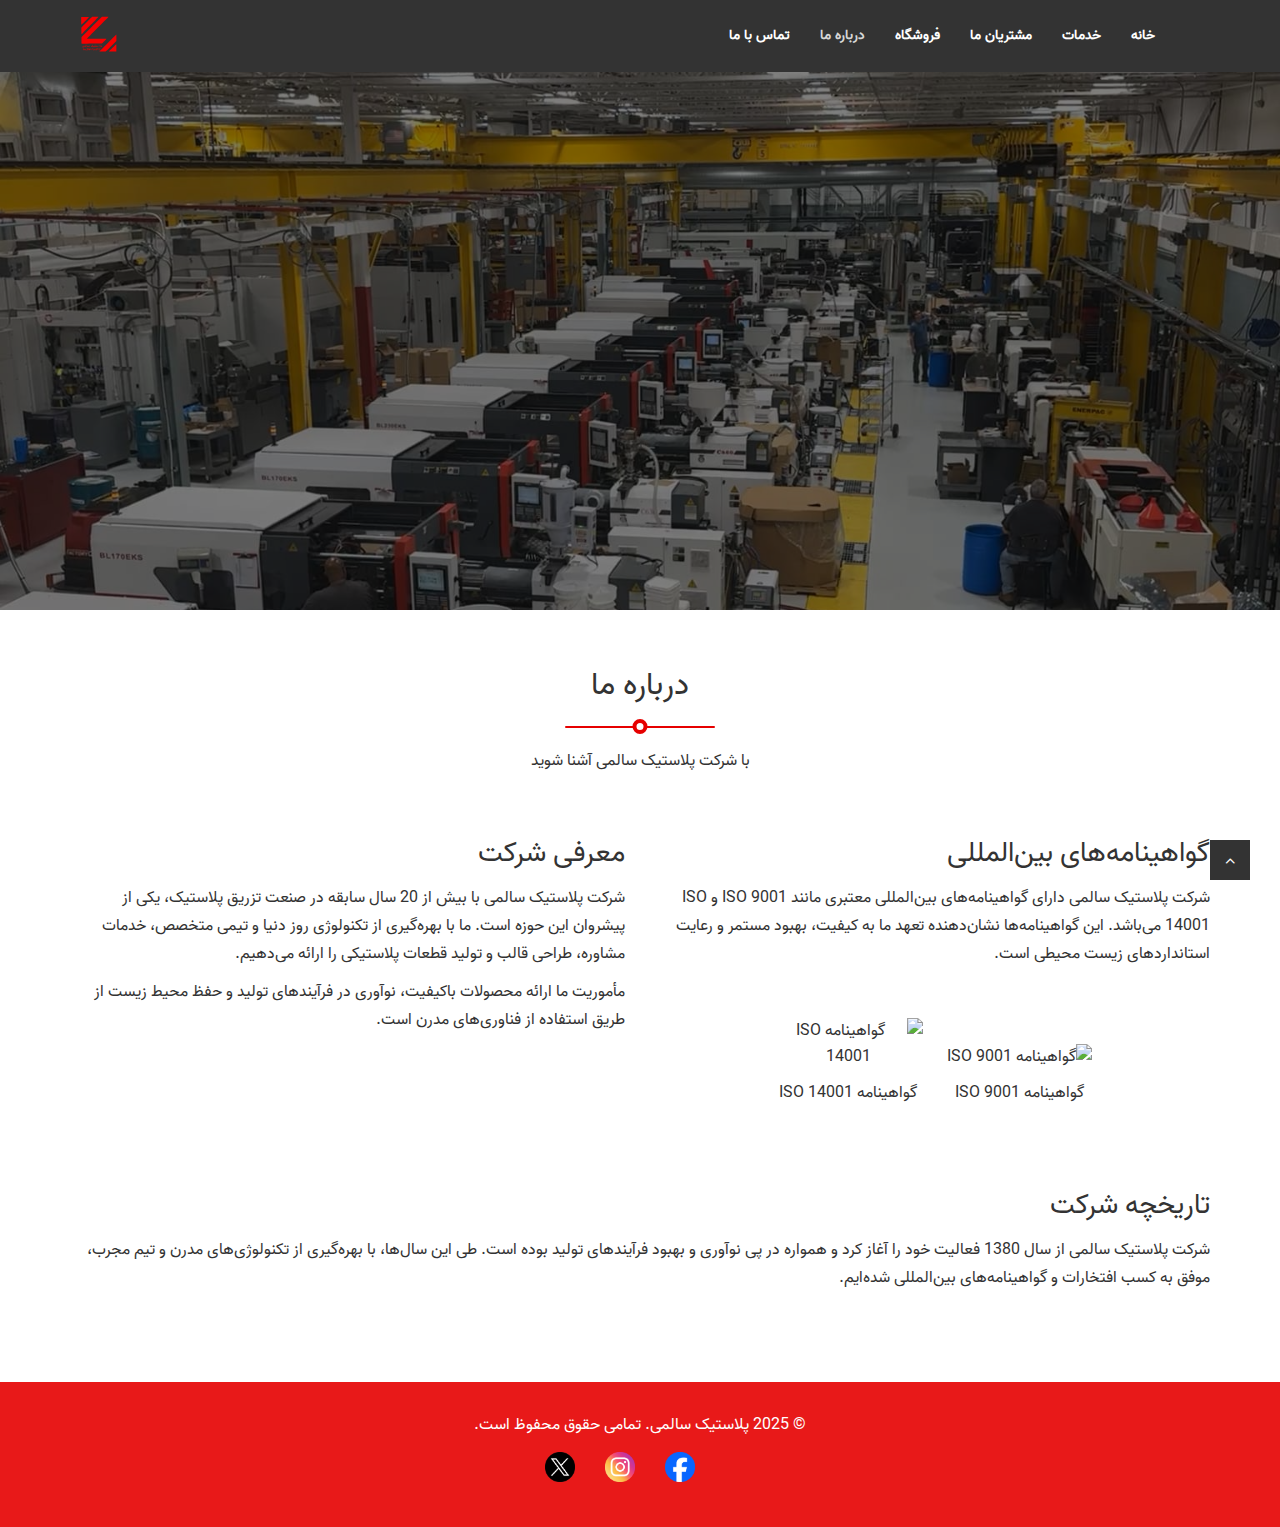
==== about_us.html @ 30112078 "Initial commit" ====
<!DOCTYPE html>
<html dir="rtl" lang="fa">
<head>
  <meta charset="UTF-8">
  <title>درباره ما | پلاستیک سالمی</title>
  <link rel="shortcut icon" href="images/favicon.ico" type="image/x-icon">
  <meta name="viewport" content="width=device-width, initial-scale=1.0">
  
  <!-- توضیحات متا -->
  <meta name="description" content="درباره ما - پلاستیک سالمی">
  <meta name="author" content="پلاستیک سالمی">
  
  <!-- فایل‌های CSS -->
  <link rel="stylesheet" href="css/bootstrap.min.css">
  <link rel="stylesheet" href="css/font-awesome.min.css">
  <link rel="stylesheet" href="css/style.css">
  
  <style>
    /* فاصله از بالا برای جلوگیری از پوشش ناوبار ثابت */
    body {
      margin-top: 70px;
    }
    /* هدر درباره ما */
    header#about-header {
      background-image: url('images/realistic image of a plastic injection factory.png'); /* مسیر تصویر پس‌زمینه را بررسی کنید */
      background-size: cover;
      background-position: center;
      background-repeat: no-repeat;
      height: 60vh;
      position: relative;
      color: #fff;
    }
    header#about-header .overlay {
      position: absolute;
      top: 0;
      left: 0;
      right: 0;
      bottom: 0;
      background-color: rgba(0, 0, 0, 0.5);
    }
    header#about-header .header-content {
      position: relative;
      z-index: 2;
      text-align: center;
      top: 50%;
      transform: translateY(-50%);
    }
    header#about-header .header-content h1 {
      font-size: 48px;
      margin-bottom: 20px;
    }
    header#about-header .header-content p {
      font-size: 20px;
    }
    
    /* بخش درباره ما */
    .about-section {
      padding: 60px 0;
    }
    .about-section .section-title {
      margin-bottom: 40px;
      text-align: center;
    }
    .about-content {
      font-size: 16px;
      line-height: 28px;
      margin-bottom: 30px;
    }
    .certificates {
      margin-top: 40px;
      text-align: center;
    }
    .certificate {
      display: inline-block;
      margin: 10px;
    }
    .certificate img {
      max-width: 150px;
      height: auto;
      display: block;
      margin: 0 auto 10px;
    }
  </style>
</head>
<body data-spy="scroll" data-offset="62">
  
  <!-- ناوبار (کپی شده از صفحه اصلی) -->
  <nav id="main-navbar" class="navbar navbar-sticky" style="background-color: #333;">
    <div class="container">
      <div class="navbar-header">
        <button type="button" class="navbar-toggle collapsed" data-toggle="collapse" data-target="#main-navbar-collapse" aria-expanded="false">
          <span class="icon-bar"></span>
          <span class="icon-bar"></span>
          <span class="icon-bar"></span>
        </button>
        <a class="navbar-brand primary-logo" href="index.html#home">
          <img src="images/logo.svg" alt="پلاستیک سالمی" style="max-height: 60px;">
        </a>
      </div>
      <div class="collapse navbar-collapse" id="main-navbar-collapse">
        <ul class="nav navbar-nav pull-right">
          <li><a href="index.html#home">خانه</a></li>
          <li><a href="index.html#services">خدمات</a></li>
          <li><a href="index.html#customers">مشتریان ما</a></li>
          <li><a href="index.html#shop">فروشگاه</a></li>
          <li class="active"><a href="about_us.html">درباره ما</a></li>
          <li><a href="contact.html">تماس با ما</a></li>
        </ul>
      </div>
    </div>
  </nav>
  <!-- پایان ناوبار -->
  
  <!-- هدر درباره ما -->
  <header id="about-header">
    <div class="overlay"></div>
    <div class="container">
      <div class="header-content">
        <h1>درباره ما</h1>
        <p>آشنایی با شرکت پلاستیک سالمی و دستاوردهای آن</p>
      </div>
    </div>
  </header>
  
  <!-- سکشن اصلی درباره ما -->
  <section id="about_us" class="about-section">
    <div class="container">
      <div class="row text-center">
        <div class="col-sm-10 col-sm-offset-1">
          <h2 class="section-title-divider primary-divider">درباره ما</h2>
          <p>با شرکت پلاستیک سالمی آشنا شوید</p>
        </div>
      </div>
      
      <div class="row">
        <!-- معرفی شرکت -->
        <div class="col-md-6">
          <div class="about-content">
            <h3>معرفی شرکت</h3>
            <p>
              شرکت پلاستیک سالمی با بیش از 20 سال سابقه در صنعت تزریق پلاستیک، یکی از پیشروان این حوزه است.
              ما با بهره‌گیری از تکنولوژی روز دنیا و تیمی متخصص، خدمات مشاوره، طراحی قالب و تولید قطعات پلاستیکی را ارائه می‌دهیم.
            </p>
            <p>
              مأموریت ما ارائه محصولات باکیفیت، نوآوری در فرآیندهای تولید و حفظ محیط زیست از طریق استفاده از فناوری‌های مدرن است.
            </p>
          </div>
        </div>
        
        <!-- گواهینامه‌ها -->
        <div class="col-md-6">
          <div class="about-content">
            <h3>گواهینامه‌های بین‌المللی</h3>
            <p>
              شرکت پلاستیک سالمی دارای گواهینامه‌های بین‌المللی معتبری مانند ISO 9001 و ISO 14001 می‌باشد.
              این گواهینامه‌ها نشان‌دهنده تعهد ما به کیفیت، بهبود مستمر و رعایت استانداردهای زیست محیطی است.
            </p>
          </div>
          <div class="certificates">
            <div class="certificate">
              <img src="images/iso9001.png" alt="گواهینامه ISO 9001">
              <p>گواهینامه ISO 9001</p>
            </div>
            <div class="certificate">
              <img src="images/iso14001.png" alt="گواهینامه ISO 14001">
              <p>گواهینامه ISO 14001</p>
            </div>
          </div>
        </div>
      </div>
      
      <!-- تاریخچه شرکت -->
      <div class="row" style="margin-top:40px;">
        <div class="col-md-12">
          <div class="about-content">
            <h3>تاریخچه شرکت</h3>
            <p>
              شرکت پلاستیک سالمی از سال 1380 فعالیت خود را آغاز کرد و همواره در پی نوآوری و بهبود فرآیندهای تولید بوده است.
              طی این سال‌ها، با بهره‌گیری از تکنولوژی‌های مدرن و تیم مجرب، موفق به کسب افتخارات و گواهینامه‌های بین‌المللی شده‌ایم.
            </p>
          </div>
        </div>
      </div>
      
    </div>
  </section>
  
  <!-- فوتر (کپی شده از صفحه اصلی) -->
  <footer class="footer padding-tb-30 primary-section-bg section-typo-white">
    <div class="container text-center">
      <p>© 2025 پلاستیک سالمی. تمامی حقوق محفوظ است.</p>
      <ul class="nav navbar-nav footer-social">
        <li><a href="#"><img src="images/facebook-icon.png" alt="Facebook" style="width:30px; height:auto;"></a></li>
        <li><a href="#"><img src="images/instagram-icon.png" alt="Instagram" style="width:30px; height:auto;"></a></li>
        <li><a href="#"><img src="images/twitter-icon.png" alt="Twitter" style="width:30px; height:auto;"></a></li>
      </ul>
    </div>
    <a href="#" class="back-to-top" id="back-to-top"><i class="fa fa-angle-up"></i></a>
  </footer>
  
  <!-- فایل‌های JS -->
  <script src="js/jquery.min.js"></script>
  <script src="js/bootstrap.min.js"></script>
  <script src="js/owl.carousel.min.js"></script>
  <script src="js/jquery.appear.js"></script>
  <script src="js/jquery.easing.min.js"></script>
  <script src="js/jquery.stellar.min.js"></script>
  <script src="js/jquery.counterup.min.js"></script>
  <script src="js/isotope.pkgd.min.js"></script>
  <script src="js/lightbox.min.js"></script>
  <script src="js/jquery.mb.YTPlayer.min.js"></script>
  <script src="js/validator.min.js"></script>
  <script src="js/theme.js"></script>
</body>
</html>
---- css/style.css ----
/* TABLE OF CONTENTS
----------------------------------------------------------------------------------------

01. General css
02. Heading Styles
03. Theme Color Style
04. Navbar Styles
05. Social Media Colors
06. Slide Animation Styles
07. Section Title Style
08. Button Style
09. Star List Style
10. Service box
11. Portfolio
12. Pricing Table
13. Counter Styles
14. Feature Box
15. Team Styles
16. Testimonial Styles
17. Owl Styles
18. Blog Style
19. Subscribe Form Styles
20. Footer Social
21. Copyright Styles
22. Timeline Styles
23. Responsive Styles

-------------------------------------------------------------------------------------- */
@font-face {
	font-family: "Vazir";
	src: url(../fonts/Vazir-Regular.ttf);
}
/* 01. General Style */
body {
	font-family: "Vazir";
	background-color: #ffffff;
    color: #333333;
	font-size:16px;
	line-height:26px;
}
::-moz-selection { 
    color: red;
    background: #e60000;
}
::selection {
    color: red;
    background: #e60000;
}
.row {
	margin-bottom:30px;
}
.row:last-child {
	margin-bottom:0;
}
a {
	color: #333;
	outline:none;
	text-decoration:none;
	-webkit-transition: all ease 0.5s; 
    -moz-transition: all ease 0.5s; 
    -ms-transition: all ease 0.5s; 
    -o-transition: all ease 0.5s; 
    transition: all ease 0.5s;
}
a.link-white {
	color:#fff;
}
a:hover, a:focus, a:active, a.link-white:hover, a.link-white:focus, a.link-white:active {
	color: #e60000;
	outline:none;
	text-decoration:none;
}
.animated {
	-ms-filter: "progid:DXImageTransform.Microsoft.Alpha(Opacity=0)"; 
    filter: alpha(opacity=0); 
    -moz-opacity: 0; 
    -khtml-opacity: 0; 
    opacity: 0;
}
.animated.visible {
	-ms-filter: "progid:DXImageTransform.Microsoft.Alpha(Opacity=100)"; 
    filter: alpha(opacity=100); 
    -moz-opacity: 1; 
    -khtml-opacity: 1; 
    opacity: 1;
}
/* 02. Heading Styles */
.h1, .h2, .h3, .h4, .h5, .h6, h1, h2, h3, h4, h5, h6 {
	font-family: "Vazir";
	font-style: normal;
    font-weight: 400;
}
h1 {
	font-size:40px;
	line-height: 52px;
	font-style: normal;
    font-weight: 700;
}
h2 {
	font-size:32px;
	line-height: 44px;
}
h3 {
	font-size:28px;
	line-height: 40px;
}
h4 {
	font-size:24px;
	line-height: 32px;
}
.container {
    max-width: 1170px;
    width: 100%;
}
section {
	position:relative;
	padding: 80px 0;
}
.section-title, .section-sub-title {
    margin-bottom: 40px;
}
.main-wrap {
	margin:0 auto;
}
.main-wrap.boxed, nav.boxed {
	max-width: 1170px;
}
.setion-bg {
	color:#fff;
}
.col-inner {
	margin-bottom:30px;
}
.col-inner:last-child {
	margin-bottom:0;
}
.overlay-section-bg {
    display: block;
    height: 100%;
    left: 0;
    position: absolute;
    top: 0;
    width: 100%;
}
.primary-section-bg {
    background: rgba(230, 0, 0, 0.9) none repeat scroll 0 0;
}
.black-section-bg {
	background: rgba(0, 0, 0, 0.7) none repeat scroll 0 0;
}
.gray-section-bg {
	background-color: #e2e1e0;
}
.section-parallax {
	background-repeat:repeat;
	background-position: 50% 0;
	position: relative;
}
.media-body .media-heading {
    margin-bottom: 10px;
}
.custom-col {
	padding: 0 15px;
}
.form-control {
    background: transparent none repeat scroll 0 0;
    border: 1px solid rgba(0, 0, 0, 0.5);
    height: 50px;
    line-height: 30px;
	-webkit-transition: all ease 0.5s; 
    -moz-transition: all ease 0.5s; 
    -ms-transition: all ease 0.5s; 
    -o-transition: all ease 0.5s; 
    transition: all ease 0.5s;
}
.form-control:focus {
	-webkit-box-shadow: none;
	-moz-box-shadow: none;
	box-shadow: none;
	border-color: rgba(230, 0, 0, 0.9);
}
.media img {
	margin:0 auto;
}
.inline-content {
    display: inline-block;
	vertical-align:middle;
}
.page-loader {
    background: url(../images/page-loader.gif) 50% 50% no-repeat rgb(249,249,249);
}
.page-loader {
    position: fixed;
    left: 0;
    top: 0;
    width: 100%;
    height: 100%;
    z-index: 9999;
    background-color: #fff;
}
/* 03. Theme Color Style */
.bg-primary {
	background-color:#e60000;
}
.primary-color {
	color:#e60000;
}
/* 04. Navbar Styles */
.navbar {
	margin-bottom:0;
	-webkit-border-radius: 0;
	-moz-border-radius: 0;
	border-radius: 0;
	margin: 0 auto;
}
.navbar-toggle {
    background-color: transparent;
    background-image: none;
    height: 34px;
    line-height: 40px;
    position: relative;
    width: 40px;
	padding:7px;
	margin: 19px 15px 0 0;
}
.navbar-toggle > span {
	-webkit-transition: all ease 0.5s; 
    -moz-transition: all ease 0.5s; 
    -ms-transition: all ease 0.5s; 
    -o-transition: all ease 0.5s; 
    transition: all ease 0.5s;
}
.navbar-default .navbar-toggle:focus, .navbar-default .navbar-toggle:hover {
	background:transparent;
}
.navbar-toggle > span:first-child {
    bottom: 45%;
    position: absolute;
	-webkit-transform:rotate(45deg);
	-moz-transform:rotate(45deg);
	-ms-transform:rotate(45deg);
	-o-transform:rotate(45deg);
	transform:rotate(45deg);
}
.navbar-toggle > span:nth-child(2) {
   -ms-filter: "progid:DXImageTransform.Microsoft.Alpha(Opacity=0)"; 
   filter: alpha(opacity=0); 
   -moz-opacity: 0; 
   -khtml-opacity: 0; 
   opacity: 0;
   visibility:hidden;
}
.navbar-toggle.collapsed > span:nth-child(2) {
  -ms-filter: "progid:DXImageTransform.Microsoft.Alpha(Opacity=100)"; 
  filter: alpha(opacity=100); 
  -moz-opacity: 1; 
  -khtml-opacity: 1; 
  opacity: 1;
   visibility:visible;
}
.navbar-toggle > span:last-child {
    bottom: 45%;
    position: absolute;
	-webkit-transform:rotate(-45deg);
	-moz-transform:rotate(-45deg);
	-ms-transform:rotate(-45deg);
	-o-transform:rotate(-45deg);
	transform:rotate(-45deg);
}
.navbar-toggle.collapsed > span {
	position:static;
	transform: none;
}
.navbar-default .navbar-toggle .icon-bar,
.navbar-transparent .navbar-toggle .icon-bar  {
    background-color: #fff;
}
.navbar-toggle .icon-bar {
	-webkit-border-radius: 1px;
	-moz-border-radius: 1px;
	border-radius: 1px;
    display: block;
    height: 1px;
    width: 28px;
}
.navbar-toggle .icon-bar + .icon-bar {
	margin-top: 6px;
}
nav.navbar {
	position:absolute;
	top:0;
	right:0;
	left:0;
	z-index: 1;
}
.navbar-default {
	border:none;
	border-bottom:solid 1px rgba(255, 255, 255, 0.1);
}

.navbar {
	margin-bottom: 0 !important; /* حذف فاصلهٔ پیش‌فرض */
  }

  /* برای نمایش در دستگاه‌های کوچک (موبایل) */
@media screen and (max-width: 767px) {
	/* کاهش اندازه فونت و padding منو برای موبایل */
	.navbar-nav > li > a {
	  padding: 10px 5px;
	  font-size: 14px;
	}
	
	/* تنظیمات ناوبار: اگر عناصر ناوبار با هم تداخل داشتند */
	.navbar-header {
	  float: none;
	}
	.navbar-collapse {
	  text-align: center;
	}
	
	/* اطمینان از واکنش‌گرا بودن تصاویر */
	img.img-responsive {
	  width: 100%;
	  height: auto;
	}
	
	/* کاهش فاصله بین سکشن‌ها در موبایل */
	section {
	  padding: 40px 0;
	}
  }
  
  /* برای تبلت (بین 768px تا 991px) */
  @media screen and (min-width: 768px) and (max-width: 991px) {
	.navbar-nav > li > a {
	  padding: 10px 10px;
	  font-size: 15px;
	}
	section {
	  padding: 50px 0;
	}
  }
  
.navbar-nav.navbar-center {
	left: 50%;
    position: absolute;
	-webkit-transform:translateX(-50%);
	-moz-transform:translateX(-50%);
	-ms-transform:translateX(-50%);
	-o-transform:translateX(-50%);
	transform:translateX(-50%);
}
.navbar-brand {
    height: 70px;
    line-height: 70px;
    padding: 0 20px 0 0;
}
.header-sticky a {
	transition: all ease 0.35s;
}
a.navbar-brand.sticky-logo, .header-sticky a.navbar-brand.primary-logo {
    height: 0;
    width: 0;
    opacity: 0;
    visibility: hidden;
}
.header-sticky a.navbar-brand.sticky-logo, a.navbar-brand.primary-logo {
    height: auto;
    width: auto;
    opacity: 1;
    visibility: visible;
}
.nav.navbar-nav > li > a {
	height:70px;
	line-height:70px;
	padding:0 15px;
	color:#fff;
	font-size: 14px;
	font-weight: 600;
}
.navbar > .container .navbar-brand, .navbar > .container-fluid .navbar-brand {
	margin:auto;
}
.navbar-brand > img {
    display: block;
    max-height: 100%;
    padding: 10px 0;
}
.navbar.navbar-trasparent .navbar-nav > li > a:focus, .navbar.navbar-trasparent .navbar-nav > li > a:hover,
.navbar.navbar-trasparent .navbar-nav > .active > a, .navbar.navbar-trasparent .navbar-nav > .active > a:focus, .navbar.navbar-trasparent .navbar-nav > .active > a:hover {
	color: #e60000;
}
.navbar .navbar-nav > .active > a, .navbar .navbar-nav > .active > a:focus, .navbar .navbar-nav > .active > a:hover {
	background-color:transparent;
}
.navbar .navbar-nav > li > a:focus, .navbar .navbar-nav > li > a:hover,
.navbar .navbar-nav > .active > a, .navbart .navbar-nav > .active > a:focus, .navbar .navbar-nav > .active > a:hover,
.navbar-default .navbar-nav > .active > a, .navbar-default .navbar-nav > .active > a:focus, .navbar-default .navbar-nav > .active > a:hover {
	color:#d6d6d6;
	background-color:transparent;
}
.navbar-transparent .navbar-nav > li > a:focus, .navbar-transparent .navbar-nav > li > a:hover,
.navbar-transparent .navbar-nav > .active > a, .navbar-transparent .navbar-nav > .active > a:focus, .navbar-transparent .navbar-nav > .active > a:hover {
	color: #e60000;
	background-color:transparent;
}
.navbar-default {
	background-color:rgba(230, 0, 0, 0.9);
}
.navbar-transparent {
	background-color:transparent;
}
.navbar-nav.navbar-social > li > a > i {
    height: 70px;
    line-height: 70px;
}

nav#main-navbar {
	position: fixed !important;
	top: 0;
	left: 0;
	right: 0;
	z-index: 9999; /* حتماً بیشتر از زنجیره‌ی هدر و overlay */
	background-color: #333 !important; /* در صورت تمایل */
  }

  body {
	margin-top: 70px; /* یا هر عددی که با ارتفاع ناوبار همخوان باشد */
  }

  header#about-header .overlay {
	/* اگر از قبل z-index داشت، مثلاً z-index: 10 بود، آن را کمتر کنید */
	z-index: 1;
  }
/* 05. Social Media Colors */
/* social-pinterest */
.navbar-default .navbar-social > li > a.social-pinterest:hover, 
.navbar-default .navbar-social > li > a.social-pinterest:focus, 
.navbar-default .navbar-social > li > a.social-pinterest:active,
.navbar-transparent .navbar-social > li > a.social-pinterest:hover, 
.navbar-transparent .navbar-social > li > a.social-pinterest:focus, 
.navbar-transparent .navbar-social > li > a.social-pinterest:active {
	color:#cb2027;
}
/* social-facebook */
.navbar-default .navbar-social > li > a.social-facebook:hover, 
.navbar-default .navbar-social > li > a.social-facebook:focus, 
.navbar-default .navbar-social > li > a.social-facebook:active,
.navbar-transparent .navbar-social > li > a.social-facebook:hover, 
.navbar-transparent .navbar-social > li > a.social-facebook:focus, 
.navbar-transparent .navbar-social > li > a.social-facebook:active {
	color:#3b5998;
}
/* social-twitter */
.navbar-default .navbar-social > li > a.social-twitter:hover, 
.navbar-default .navbar-social > li > a.social-twitter:focus, 
.navbar-default .navbar-social > li > a.social-twitter:active,
.navbar-transparent .navbar-social > li > a.social-twitter:hover, 
.navbar-transparent .navbar-social > li > a.social-twitter:focus, 
.navbar-transparent .navbar-social > li > a.social-twitter:active {
	color:#55acee;
}
/* social-google-plus */
.navbar-default .navbar-social > li > a.social-google-plus:hover, 
.navbar-default .navbar-social > li > a.social-google-plus:focus, 
.navbar-default .navbar-social > li > a.social-google-plus:active,
.navbar-transparent .navbar-social > li > a.social-google-plus:hover, 
.navbar-transparent .navbar-social > li > a.social-google-plus:focus, 
.navbar-transparent .navbar-social > li > a.social-google-plus:active {
	color:#dd4b39;
}
/* social-youtube */
.navbar-default .navbar-social > li > a.social-youtube:hover, 
.navbar-default .navbar-social > li > a.social-youtube:focus, 
.navbar-default .navbar-social > li > a.social-youtube:active,
.navbar-transparent .navbar-social > li > a.social-youtube:hover, 
.navbar-transparent .navbar-social > li > a.social-youtube:focus, 
.navbar-transparent .navbar-social > li > a.social-youtube:active {
	color:#bb0000;
}
/* social-linkedin */
.navbar-default .navbar-social > li > a.social-linkedin:hover, 
.navbar-default .navbar-social > li > a.social-linkedin:focus, 
.navbar-default .navbar-social > li > a.social-linkedin:active,
.navbar-transparent .navbar-social > li > a.social-linkedin:hover, 
.navbar-transparent .navbar-social > li > a.social-linkedin:focus, 
.navbar-transparent .navbar-social > li > a.social-linkedin:active {
	color:#007bb5;
}
/* social-instagram */
.navbar-default .navbar-social > li > a.social-instagram:hover, 
.navbar-default .navbar-social > li > a.social-instagram:focus, 
.navbar-default .navbar-social > li > a.social-instagram:active,
.navbar-transparent .navbar-social > li > a.social-instagram:hover, 
.navbar-transparent .navbar-social > li > a.social-instagram:focus, 
.navbar-transparent .navbar-social > li > a.social-instagram:active {
	color:#e95950;
}
/* social-whatsapp */
.navbar-default .navbar-social > li > a.social-whatsapp:hover, 
.navbar-default .navbar-social > li > a.social-whatsapp:focus, 
.navbar-default .navbar-social > li > a.social-whatsapp:active,
.navbar-transparent .navbar-social > li > a.social-whatsapp:hover, 
.navbar-transparent .navbar-social > li > a.social-whatsapp:focus, 
.navbar-transparent .navbar-social > li > a.social-whatsapp:active {
	color:#4dc247;
}
/* social-flickr */
.navbar-default .navbar-social > li > a.social-flickr:hover, 
.navbar-default .navbar-social > li > a.social-flickr:focus, 
.navbar-default .navbar-social > li > a.social-flickr:active,
.navbar-transparent .navbar-social > li > a.social-flickr:hover, 
.navbar-transparent .navbar-social > li > a.social-flickr:focus, 
.navbar-transparent .navbar-social > li > a.social-flickr:active {
	color:#ff0084;
}
/* social-tumblr */
.navbar-default .navbar-social > li > a.social-tumblr:hover, 
.navbar-default .navbar-social > li > a.social-tumblr:focus, 
.navbar-default .navbar-social > li > a.social-tumblr:active,
.navbar-transparent .navbar-social > li > a.social-tumblr:hover, 
.navbar-transparent .navbar-social > li > a.social-tumblr:focus, 
.navbar-transparent .navbar-social > li > a.social-tumblr:active {
	color:#32506d;
}
/* social-vimeo */
.navbar-default .navbar-social > li > a.social-vimeo:hover, 
.navbar-default .navbar-social > li > a.social-vimeo:focus, 
.navbar-default .navbar-social > li > a.social-vimeo:active,
.navbar-transparent .navbar-social > li > a.social-vimeo:hover, 
.navbar-transparent .navbar-social > li > a.social-vimeo:focus, 
.navbar-transparent .navbar-social > li > a.social-vimeo:active {
	color:#aad450;
}
/* social-github */
.navbar-default .navbar-social > li > a.social-github:hover, 
.navbar-default .navbar-social > li > a.social-github:focus, 
.navbar-default .navbar-social > li > a.social-github:active,
.navbar-transparent .navbar-social > li > a.social-github:hover, 
.navbar-transparent .navbar-social > li > a.social-github:focus, 
.navbar-transparent .navbar-social > li > a.social-github:active {
	color:#000000;
}
/* social-rss */
.navbar-default .navbar-social > li > a.social-rss:hover, 
.navbar-default .navbar-social > li > a.social-rss:focus, 
.navbar-default .navbar-social > li > a.social-rss:active,
.navbar-transparent .navbar-social > li > a.social-rss:hover, 
.navbar-transparent .navbar-social > li > a.social-rss:focus, 
.navbar-transparent .navbar-social > li > a.social-rss:active {
	color:#ff6600;
}
.navbar.navbar-transparent {
	-webkit-transition: all ease 0.5s; 
    -moz-transition: all ease 0.5s; 
    -ms-transition: all ease 0.5s; 
    -o-transition: all ease 0.5s; 
    transition: all ease 0.5s;
}
.navbar-sticky.navbar-transparent.header-sticky {
	background:rgba(0,0,0,0.7);
}
/* Header Styles */
header {
	background-attachment:fixed;
	background-position:center;
	background-size:cover;
}
.header-slider {
	z-index:0;
}
.header-slider .item {
	background-size: cover;
	background-repeat:no-repeat;	
}
.img-before {
	display:inline-block;
	vertical-align:middle;
	max-height:100%;
}

/* 06. Slide Animation Styles */
.stark-animated {
	-ms-filter: "progid:DXImageTransform.Microsoft.Alpha(Opacity=0)"; 
    filter: alpha(opacity=0); 
    -moz-opacity: 0; 
    -khtml-opacity: 0; 
    opacity: 0;
	visibility:hidden;
}
.stark-animated.visible {
	-ms-filter: "progid:DXImageTransform.Microsoft.Alpha(Opacity=100)"; 
    filter: alpha(opacity=100); 
    -moz-opacity: 1; 
    -khtml-opacity: 1; 
    opacity: 1;
	visibility:visible;
}

.owl-item .stark-animated {
	display:none;
}
.owl-item.active .stark-animated {
	display:block;
} 
.header-content-inner a.btn.btn-default {
    display: inline-block !important;
}
/* Sticky Style */
.navbar-sticky.header-sticky {
    left: 0;
    position: fixed;
    right: 0;
    top: 0;
	z-index:99;
}
.navbar-sticky .navbar-brand,
.navbar-sticky .nav.navbar-nav > li > a,
.navbar-nav.navbar-social > li > a > i {
	transition: all ease 0.3s;
}
.navbar-sticky.header-sticky .navbar-brand,
.navbar-sticky.header-sticky .nav.navbar-nav > li > a,
.navbar-sticky.header-sticky .navbar-nav.navbar-social > li > a > i {
    height: 60px;
    line-height: 60px;
}
.navbar-brand img {
	max-height:100%;
	vertical-align:middle;
	padding:0;	
	display:inline-block;	
	width:auto;
}
/* Header/Sliding Part Styles */
.header-content .header-content-inner {
	color: #ffffff;
    left: 0;
    padding-left: 15px;
    padding-right: 15px;
    padding-top: 30px;
    position: absolute;
    right: 0;
    top: 50%;
    transform: translateY(-50%);
}
.animation{
	opacity:0;
}
.animation.visible{
	opacity:1;
}
/* 07. Section Title Style */
.section-title-divider {
    margin-bottom: 20px;
    padding-bottom: 20px;
    position: relative;
}
.section-title-divider::before {
    background-color: #ffffff;
	-webkit-border-radius: 4px;
	-moz-border-radius: 4px;
	border-radius: 4px;
    bottom: 0;
    content: "";
    height: 2px;
    left: 50%;
    position: absolute;
    transform: translateX(-50%);
    width: 150px;
}
.section-title-divider.primary-divider::before {
	background-color: #e60000;
}
.section-title-divider::after {
    background-color: #e60000;
    border: 4px solid #ffffff;
	-webkit-border-radius: 50%;
	-moz-border-radius: 50%;
	border-radius: 50%;
    bottom: -6px;
    content: "";
    height: 15px;
    left: 50%;
    position: absolute;
    transform: translateX(-50%);
    width: 15px;
}
.section-title-divider.primary-divider::after {
	background-color: #fff;
	border: 4px solid #e60000;
}
section h2 {
	margin-top:0;
}
h3.under-line {
	position:relative;
}
h3.under-line::before {
    background-color: #e60000;
	-webkit-border-radius: 3px;
	-moz-border-radius: 3px;
	border-radius: 3px;
    bottom: -20px;
    content: "";
    height: 3px;
    right: 0;
    position: absolute;
    width: 70px;
}
section.bottom-border {
	border-bottom: solid 1px rgba(230, 0, 0, 0.3);
}
section h2.section-title-divider {
    line-height: 32px;
    padding-bottom: 26px;
}
.top-space {
    padding-top: 30px;
}
/* 08. Button Style */
.btn-default {
	background-color:transparent;
}
.btn-default, .btn-primary, .btn-success, .btn-info, .btn-warning, .btn-danger {
    background-color: none;
	-webkit-border-radius: 25px;
	-moz-border-radius: 25px;
	border-radius: 25px;
    color: #fff;
    font-weight: 600;
    padding: 14px 30px;
	border:solid 1px #ffffff;
	background-color:transparent;
	-webkit-transition: all ease 0.5s; 
    -moz-transition: all ease 0.5s; 
    -ms-transition: all ease 0.5s; 
    -o-transition: all ease 0.5s; 
    transition: all ease 0.5s;
}
.btn-default:hover, .btn-default:focus, .btn-default:active, 
.btn-primary:hover, .btn-primary:focus, .btn-primary:active,
.btn-success:hover, .btn-success:focus, .btn-success:active,
.btn-info:hover, .btn-info:focus, .btn-info:active,
.btn-warning:hover, .btn-warning:focus, .btn-warning:active,
.btn-danger:hover, .btn-danger:focus, .btn-danger:active {
	border:solid 1px transparent;
	color:#ffffff;
	outline:none;
	-webkit-box-shadow: 0 5px 30px -10px rgba(0, 0, 0, 0.3);
	-moz-box-shadow: 0 5px 30px -10px rgba(0, 0, 0, 0.3);
	box-shadow: 0 5px 30px -10px rgba(0, 0, 0, 0.3);
}
.btn-default:hover, .btn-default:focus, .btn-default:active,
.btn-default.active.focus, .btn-default.active:focus, .btn-default.active:hover, .btn-default.focus:active, .btn-default:active:focus, .btn-default:active:hover {
	background-color:rgba(230, 0, 0, 0.7);
	color:#fff;
	outline:none;
}
.btn.btn-bg-white {
    background-color: #fff;
    color: #e60000;
	-webkit-box-shadow: 0 0 10px rgba(57,59,102,.07);
	-moz-box-shadow: 0 0 10px rgba(57,59,102,.07);
	box-shadow: 0 0 10px rgba(57,59,102,.07);
}
.btn.white-border {
    border: 1px solid #fff;
}
.btn.btn-bg-white:hover, .btn.btn-bg-white:focus, .btn.btn-bg-white:active {
    background: transparent none repeat scroll 0 0;
    border-color: #fff;
    color: #fff;
	outline:none;
	-webkit-box-shadow: none;
	-moz-box-shadow: none;
	box-shadow: none;
}
.btn.btn-normal {
    border-color: #e60000;
    color: #e60000;
}
.btn.btn-normal:hover, .btn.btn-normal:active, .btn.btn-normal:focus {
	color:#fff;
	border-color:transparent;
	-webkit-box-shadow: 0 0 10px rgba(57,59,102,.07);
	-moz-box-shadow: 0 0 10px rgba(57,59,102,.07);
	box-shadow: 0 0 10px rgba(57,59,102,.07);
}
.btn-rounded {
	-webkit-border-radius: 4px;
	-moz-border-radius: 4px;
	border-radius: 4px;
}
.btn-inline {
	margin:0;
}
h2.inline-content {
	padding: 0;
	margin:0;
}
.inline-content span {
    vertical-align: middle;
	padding-right:40px;
}
/* 09. Star List Style */
ul.star-list {
	list-style:none;
	padding-left:0;
}
ul.star-list > li {
	line-height:36px;
	position:relative;
	padding-right:30px;
}
.list-inline {
	padding-right: 0 !important;
	margin-right: -5px !important;
}


ul.star-list > li:hover:before {
	color:#e60000;
}
ul.star-list > li:before {
    content: "\f006";
    font-family: FontAwesome;
    height: 30px;
    right: 0;
    position: absolute;
    top: 0;
    width: 30px;
	-webkit-transition: all ease 0.5s; 
    -moz-transition: all ease 0.5s; 
    -ms-transition: all ease 0.5s; 
    -o-transition: all ease 0.5s; 
    transition: all ease 0.5s;
}
/* Blockquote Style */
blockquote {
	border-left-color:#e60000;
	position:relative;
	margin:40px 0;
	z-index:1;
}
blockquote cite {
	color:#e60000;
}
blockquote::before {
    color: #e60000;
    content: "\f10d";
    font-family: "FontAwesome";
    font-size: 42px;
    height: 50px;
    left: 20px;
   -ms-filter: "progid:DXImageTransform.Microsoft.Alpha(Opacity=30)"; 
    filter: alpha(opacity=30); 
    -moz-opacity: 0.3; 
    -khtml-opacity: 0.3; 
    opacity: 0.3;
    position: absolute;
    top: 5px;
    width: 50px;
    z-index: -1;
}
/* 10. Service box wrap */
.service-image {
	font-size:50px;
    margin: 0 auto;
    vertical-align: middle;
    width: 100px;
	color:#e60000;
	-webkit-border-radius: 50%;
	-moz-border-radius: 50%;
	border-radius: 50%;
	-webkit-transition: all ease 0.5s; 
    -moz-transition: all ease 0.5s; 
    -ms-transition: all ease 0.5s; 
    -o-transition: all ease 0.5s; 
    transition: all ease 0.5s;
}
.service-image i {
    display: inline-block;
    line-height: 100px;
	height:100px;
	width:100px;
    vertical-align: middle;
}

/* تنظیمات تصویر سرویس‌ها */
.service-img {
  max-width: 150px;     /* حداکثر عرض تصویر */
  margin: 0 auto;       /* وسط‌چین کردن تصویر در ستون */
  display: block;       /* اطمینان از بلاک بودن تصویر */
}

/* عنوان سرویس */
.service-title {
  font-size: 20px;      /* اندازه فونت عنوان */
  margin-top: 15px;     /* کمی فاصله از تصویر */
}

/* توضیحات سرویس */
.service-box-col p {
  font-size: 16px;      /* اندازه فونت توضیحات */
  line-height: 26px;    /* فاصله بین خطوط */
}

.service-title {
	padding:14px 0;
}
.service-box-col:hover .service-image {
	background-color: #e60000;
	color: #fff;
}
.service-box-co {
	margin-bottom:30px;
}
.service-box-col .service-title {
	position:relative;
}
.service-box-col .service-title.title-bordered {
	margin-bottom:20px;
}
.service-box-col .service-title.title-bordered:before {
	background-color: #e60000;
	-webkit-border-radius: 4px;
	-moz-border-radius: 4px;
	border-radius: 4px;
    bottom: -8px;
    content: "";
    height: 3px;
    position: absolute;
    width: 0;
	left:50%;
	-webkit-transition: all ease 0.5s; 
    -moz-transition: all ease 0.5s; 
    -ms-transition: all ease 0.5s; 
    -o-transition: all ease 0.5s; 
    transition: all ease 0.5s;
	transform: translateX(-50%);
}
.service-box-col:hover .service-title.title-bordered:before {
	width: 50px;
}
.service-box-col {
    margin-bottom: 30px;
}
/* 11. Portfolio */
.portfolio-button-set a:active, .portfolio-button-set a:focus, .portfolio-button-set a:hover {
	outline:none;
	color:#fff;
}
.portfolio-button-set .btn {
    margin-bottom: 20px;
}
.portfolio.filter-active {
	background-color:#e60000;
	color:#fff;
}
.portfolio-content {
    height: 100%;
    left: 0;
    position: absolute;
    top: 0;
    width: 100%;
	-ms-filter: "progid:DXImageTransform.Microsoft.Alpha(Opacity=0)"; 
    filter: alpha(opacity=0); 
    -moz-opacity: 0; 
    -khtml-opacity: 0; 
    opacity: 0;
	visibility:hidden;
	-webkit-transition: all ease 0.5s; 
    -moz-transition: all ease 0.5s; 
    -ms-transition: all ease 0.5s; 
    -o-transition: all ease 0.5s; 
    transition: all ease 0.5s;
}
.portfolio-content .portfolio-content-inner {
    background: rgba(0, 0, 0, 0.8) none repeat scroll 0 0;
    color: #fff;
    height: 100%;
    width: 100%;
	-webkit-transition: all ease 0.5s; 
    -moz-transition: all ease 0.5s; 
    -ms-transition: all ease 0.5s; 
    -o-transition: all ease 0.5s; 
    transition: all ease 0.5s;
}
.portfolio-content .portfolio-inner {
    width: 100%;
	position:absolute;
	top: 50%;
	padding:0 15px;
	transform: translateY(-50%);
}
.portfolio-item:hover .portfolio-content {
	display:block;
	border: 15px solid rgba(0, 0, 0, 0);
	-ms-filter: "progid:DXImageTransform.Microsoft.Alpha(Opacity=100)"; 
    filter: alpha(opacity=100); 
    -moz-opacity: 1; 
    -khtml-opacity: 1; 
    opacity: 1;
	visibility:visible;
}
/* 12. Pricing Table */
.price-main {
	-webkit-border-radius: 5px;
	-moz-border-radius: 5px;
	border-radius: 5px;
	position:relative;
	-webkit-box-shadow: 0 0 10px rgba(57,59,102,.07);
	-moz-box-shadow: 0 0 10px rgba(57,59,102,.07);
	box-shadow: 0 0 10px rgba(57,59,102,.07);
}
.price-amount {
    background-color: #e60000;
    border: 5px solid #eeeeee;
	-webkit-border-radius: 50%;
	-moz-border-radius: 50%;
	border-radius: 50%;
    color: #ffffff;
    margin: auto;
    width: 110px;
	height:110px;
	line-height:110px;
	position: absolute;
	left:0;
	right:0;
	margin:0 auto;
	top:-55px;
}
.price-amount h3, .price-amount p {
	color:#fff;
	margin-bottom:0;
	line-height:1.1;
}
.price-title {
	padding-top:70px;
	padding-bottom:20px;
	background-color:#eee;
	-webkit-border-radius: 5px 5px 0 0;
	-moz-border-radius: 5px 5px 0 0;
	border-radius: 5px 5px 0 0;
	-webkit-transition: all ease 0.5s; 
    -moz-transition: all ease 0.5s; 
    -ms-transition: all ease 0.5s; 
    -o-transition: all ease 0.5s; 
    transition: all ease 0.5s;
}
.price-title h2 {
	text-transform:uppercase;
	font-size:25px;
}
.price-content {
	border:#eee solid 1px;
	background-color: #fff;
	padding:20px 0;
	-webkit-transition: all ease 0.5s; 
    -moz-transition: all ease 0.5s; 
    -ms-transition: all ease 0.5s; 
    -o-transition: all ease 0.5s; 
    transition: all ease 0.5s;
}
.price-content p {
	line-height:2.5;
}
.price-main:hover, .pricing-table.featured .price-main {
	-webkit-box-shadow: 0 0 10px rgba(57,59,102,.07);
	-moz-box-shadow: 0 0 10px rgba(57,59,102,.07);
	box-shadow: 0 0 10px rgba(57,59,102,.07);
}
.price-main:hover .price-title, .pricing-table.featured .price-main .price-title {
	background-color:#e60000;
}
.price-main:hover .price-title > h2, .pricing-table.featured .price-main .price-title > h2 {
	color:#fff;
}
.price-main:hover .price-content, .pricing-table.featured .price-main .price-content {
	background-color:#222534;
	border:solid 1px #222534;
}
.price-main:hover .price-content > p, .pricing-table.featured .price-main .price-content > p {
	color:#fff;
}
.pricing-table.featured .price-main .price-title {
    padding-bottom: 30px;
    padding-top: 90px;
}
.pricing-table {
    margin-bottom: 30px;
    margin-top: 30px;
	padding-top:50px;
}
.pricing-table.featured {
	margin-top:0;
}
/* 13. Counter Styles */
.counter-icon {
	font-size:50px;
	line-height: 50px;
}
.counter-text {
	font-weight:600;
}
.counter-wrap {
	margin-bottom:30px;
}
/* 14. Feature Box */
.feature-icon {
    background: #e60000 none repeat scroll 0 0;
	-webkit-border-radius: 50%;
	-moz-border-radius: 50%;
	border-radius: 50%;
    color: #fff;
    display: inline-block;
    font-size: 30px;
    text-align: center;
	-webkit-transition: all ease 0.5s; 
    -moz-transition: all ease 0.5s; 
    -ms-transition: all ease 0.5s; 
    -o-transition: all ease 0.5s; 
    transition: all ease 0.5s;
}
.feature-icon > i {
    height: 60px;
    line-height: 60px;
    width: 60px;
}
.feature-box {
	margin-bottom:30px;
}
.feature-box .media-left {
	padding-left: 22px;
}
.feature-box:hover .feature-icon {
	background-color:#333;
}
/* 15. Team Styles */
.team-wrap {
	margin-bottom:30px;
	-webkit-box-shadow: 0 0 10px rgba(57,59,102,.07);
	-moz-box-shadow: 0 0 10px rgba(57,59,102,.07);
	box-shadow: 0 0 10px rgba(57,59,102,.07);
}
.team-wrap:hover {
	-webkit-box-shadow: 0 0 10px rgba(57,59,102,.07);
	-moz-box-shadow: 0 0 10px rgba(57,59,102,.07);
	box-shadow: 0 0 10px rgba(57,59,102,.07);
}
.team-wrap, .team-wrap h3, .team-social-links > ul > li > a {
	-webkit-transition: all ease 0.5s; 
    -moz-transition: all ease 0.5s; 
    -ms-transition: all ease 0.5s; 
    -o-transition: all ease 0.5s; 
    transition: all ease 0.5s;
}
.team-wrap:hover h3 {
	color: #e60000;
}
.team-wrap:hover .team-social-links > ul > li > a {
	background-color: #e60000;
}
.team-wrap .team-title {
    border-bottom: 1px solid #eee;
    margin-bottom: 10px;
    padding: 0 10px 10px;
}
.team-wrap .team-content {
	padding:0 10px;
}
.team-social-links {
    padding: 20px 0;
}
.team-social-links .list-inine {
    padding: 0;
	margin:0;
}
.team-social-links > ul > li {
    display: inline-block;
	padding: 0 4px;
}
.team-social-links > ul > li > a, .team-social-links > ul > li i {
    display: block;
    height: 30px;
    line-height: 30px;
    width: 30px;
	font-size: 14px;
}
.team-social-links > ul > li > a {
	background-color:#333;
	color:#fff;
	-webkit-border-radius: 50%;
	-moz-border-radius: 50%;
	border-radius: 50%;
	text-decoration:none;
}
/* 16. Testimonial Styles */
.testimonial-image > img {
	-webkit-border-radius: 50%;
	-moz-border-radius: 50%;
	border-radius: 50%;
    max-width: 100px;
}
.testimonial-image.img-thumbnail {
	background-color:transparent;
}
.testimonial-title > span {
    color: #ccc;
    font-size: 14px;
}
.testimonial-title {
	margin-bottom:20px;
}
/* 17. Owl Styles */
.owl-carousel .owl-dots {
	padding-top:20px;
	height:20px;
	text-align:center;
}
.owl-carousel .owl-dot {
	padding: 0 5px;
	display: inline-block;
}
.owl-dot > span {
    border: 1px solid #333;
    -webkit-border-radius: 10px;
	-moz-border-radius: 10px;
	border-radius: 10px;
    color: #333;
    display: block;
    height: 10px;
    width: 10px;
	-webkit-transition: all ease 0.5s; 
    -moz-transition: all ease 0.5s; 
    -ms-transition: all ease 0.5s; 
    -o-transition: all ease 0.5s; 
    transition: all ease 0.5s;
}
.owl-carousel.white-dots .owl-dot > span {
	border: 1px solid #fff;
}
.owl-carousel.primary-dots .owl-dot > span {
	border: 1px solid #e60000;
}
.owl-dot.active > span {
	height: 20px;
}
.owl-nav {
	position:absolute;
	top:0;
	right:0;
}
.owl-nav > div {
    background: rgba(0, 0, 0, 0.5) none repeat scroll 0 0;
    color: #fff;
    display: inline-block;
    height: 30px;
    line-height: 30px;
    width: 30px;
	-webkit-transition: all ease 0.5s; 
    -moz-transition: all ease 0.5s; 
    -ms-transition: all ease 0.5s; 
    -o-transition: all ease 0.5s; 
    transition: all ease 0.5s;
}
.owl-nav > div > i {
	line-height: 30px;
}
.owl-nav > div:hover {
	background: rgba(230, 0, 0, 0.9) none repeat scroll 0 0;
}
.owl-carousel.animated-owl-carousel.header-slider .owl-dots {
    bottom: 50px;
    display: inline-block;
    position: absolute;
    z-index: 2;
}
.owl-carousel.animated-owl-carousel.header-slider .owl-dots {
	width: 100%;
}
.owl-carousel.animated-owl-carousel.header-slider .owl-dots .owl-dot.active > span {
    height: 30px;
}
.owl-carousel.animated-owl-carousel.header-slider .owl-dots .owl-dot > span {
    background: #333 none repeat scroll 0 0;
    border-color: #fff;
	height: 15px;
	width: 15px;
	-webkit-border-radius: 15px;
	-moz-border-radius: 15px;
	border-radius: 15px;
}
/* 18. Blog Style */
.blog-wrap {
	margin-bottom:30px;
	-webkit-box-shadow: 0 0 10px rgba(57,59,102,.07);
	-moz-box-shadow: 0 0 10px rgba(57,59,102,.07);
	box-shadow: 0 0 10px rgba(57,59,102,.07);
}
.blog-wrap {
	padding-bottom:30px;
}
.blog-wrap .blog-data {
    padding: 0 20px;
}
.blog-wrap.blog-list {
	padding-bottom:0;
}
.blog-title > h3 {
    margin-top: 15px;
}
.blog-meta {
	padding-top: 20px;
	color: #8c9196;
}
.blog-meta > ul > li {
    line-height: 30px;
    vertical-align: middle;
}
.blog-wrap .blog-content {
	padding-top:10px;
	color: #8c9196;
}
.blog-image > img {
	margin:0 auto;
}
.blog-list .blog-image {
	display: inline-block;
    float: left;
    width: 40%;
}
.blog-list .blog-data {
    display: inline-block;
    float: right;
    padding: 10px 20px;
    width: 60%;
}
.blog-list .blog-data {
	padding: 10px 20px 20px;
}
.blog-list .blog-meta {
	padding-top: 0;
}
.blog-wrap.blog-list .blog-content {
    padding-top: 5px;
}
.blog-list h4 {
	margin-top: 5px;
}
a.author, a.date, a.comment {
	position:relative;
	padding-right:20px;
}
a.author::before, a.date::before, a.comment::before {
    content: "\f2c0";
    font-family: FontAwesome;
    height: 30px;
    right: 0;
    position: absolute;
    width: 30px;
}
a.author::before {
    content: "\f2c0";
}
a.date::before {
    content: "\f274";
}
a.comment::before {
    content: "\f0e5";
}
/* 19. Subscribe Form Styles */
.input-group.subscribe-box .form-control {
    background: transparent none repeat scroll 0 0;
	-webkit-border-radius: 50px 0 0 50px;
	-moz-border-radius: 50px 0 0 50px;
	border-radius: 50px 0 0 50px;
    height: 50px;
	color:#fff;
	border-color: #fff;
}
.input-group.subscribe-box .form-control:focus {
    border-color: #e60000;
	-webkit-box-shadow: 0 1px 1px rgba(230, 0, 0, 0.7) inset, 0 0 8px rgba(102, 175, 233, 0.6);
	-moz-box-shadow: 0 1px 1px rgba(230, 0, 0, 0.7) inset, 0 0 8px rgba(102, 175, 233, 0.6);
	box-shadow: 0 1px 1px rgba(230, 0, 0, 0.7) inset, 0 0 8px rgba(102, 175, 233, 0.6);
    outline: 0 none;
}
/* Contact Styles and Footer Styles */
.footer {
	position:relative;
}
.contact-form .form-control {
	-webkit-box-shadow: none;
	-moz-box-shadow: none;
	box-shadow: none;
	-webkit-border-radius: 0;
	-moz-border-radius: 0;
	border-radius: 0;
	border: none;
	border-bottom: solid 2px #ccc;
}
.contact-form .form-control:hover, .contact-form .form-control:active, .contact-form .form-control:focus {
	border-bottom-color: #e60000;
}
.contact-icons {
	font-size: 36px;
}
.back-to-top {
    bottom: 20px;
    position: fixed;
    right: 30px;
    text-align: center;
    width: 40px;
}
.back-to-top > i {
    background-color: #333333;
    color: #ffffff;
    height: 40px;
    line-height: 40px;
    width: 40px;
	-webkit-transition: all ease 0.5s; 
    -moz-transition: all ease 0.5s; 
    -ms-transition: all ease 0.5s; 
    -o-transition: all ease 0.5s; 
    transition: all ease 0.5s;
}
.back-to-top:hover i {
	color:#ccc;
    border-radius: 50%;
	-webkit-border-radius: 50%;
	-moz-border-radius: 50%;
}
/* 20. Footer Social */
.nav.footer-social {
	float:none;
	display:inline-block;
}
.nav.footer-social > li {
    display: inline-block;
	padding: 0 10px;
}
.nav.footer-social > li > a {
	-webkit-border-radius: 50%;
	-moz-border-radius: 50%;
	border-radius: 50%;
	height: 40px;
	line-height: 40px;
	padding: 0;
	width: 40px;
	color:#fff;
}
.nav.footer-social > li > a:hover {
	color: #e60000;
	background-color:#fff;
}
.nav.footer-social > li > a > i {
    line-height: 40px;
}
/* 21. Copyright Styles */
.copyright-text a {
	color:#fff;
}
.copyright-text a:hover {
	color:#ccc;
}
/* Section Typo and Form Styles */
.section-typo-white, .typo-white {
	color:#fff;
}
.section-typo-gray, .typo-gray {
    color: #888;
}
.help-block {
	-webkit-border-radius: 10px;
	-moz-border-radius: 10px;
	border-radius: 10px;
	left: 0;
	position: absolute;
	right: 0;
	z-index: 99;
}
.form-control-feedback {
	position:absolute;
	top:16px;
}
/* 22. Timeline Styles */
.timeline {
	list-style: none;
	padding: 0;
	position: relative;
}
.timeline:before {
    background-color: #eee;
    border-left: 3px dotted #e60000;
    bottom: 0;
    content: " ";
    left: 50%;
    margin-left: -1.5px;
    position: absolute;
    top: 0;
}
.tldate {
    background-color: #e60000;
    color: #fff;
    display: block;
    font-weight: bold;
    height: 100px;
    line-height: 96px;
    margin: 0 auto;
    text-align: center;
    width: 100px;
}
.navbar-nav > li {
	float: right !important;
}
.tldate > h3 {
    margin: 0;
    padding-top: 28px;
}
.timeline li {
	margin-bottom: 25px;
	position: relative;
}
.timeline li:before, .timeline li:after {
	content: " ";
	display: table;
}
.timeline li:after {
	clear: both;
}
.timeline li:before, .timeline li:after {
	content: " ";
	display: table;
}
.timeline li .timeline-panel {
	width: 46%;
	float: left;
	background: #fff;
	border: 1px solid #e60000;
	padding: 20px;
	position: relative;
	-webkit-border-radius: 8px;
	-moz-border-radius: 8px;
	border-radius: 8px;
	-webkit-box-shadow: 0 1px 6px rgba(0, 0, 0, 0.15);
	-moz-box-shadow: 0 1px 6px rgba(0, 0, 0, 0.15);
	box-shadow: 0 1px 6px rgba(0, 0, 0, 0.15);
}
.timeline li .timeline-panel:before {
	position: absolute;
	top: 26px;
	right: -15px;
	display: inline-block;
	border-top: 15px solid transparent;
	border-left: 15px solid #e60000;
	border-right: 0 solid #e60000;
	border-bottom: 15px solid transparent;
	content: " ";
}
.timeline li .timeline-panel:after {
	position: absolute;
	top: 27px;
	right: -14px;
	display: inline-block;
	border-top: 14px solid transparent;
	border-left: 14px solid #fff;
	border-right: 0 solid #fff;
	border-bottom: 14px solid transparent;
	content: " ";
}
.timeline li .timeline-panel.noarrow:before, .timeline li .timeline-panel.noarrow:after {
	top:0;
	right:0;
	display: none;
	border: 0;
}
.timeline li.timeline-inverted .timeline-panel {
	float: right;
}
.timeline li.timeline-inverted .timeline-panel:before {
	border-left-width: 0;
	border-right-width: 15px;
	left: -15px;
	right: auto;
}
.timeline li.timeline-inverted .timeline-panel:after {
	border-left-width: 0;
	border-right-width: 14px;
	left: -14px;
	right: auto;
}
.timeline li .tl-circ {
    background-color: #e60000;
    color: #333;
    height: 50px;
    left: 50%;
    line-height: 35px;
    margin-left: -25px;
    position: absolute;
    text-align: center;
    top: 15px;
    width: 50px;
}
.timeline li .tl-circ > i {
	color: #fff;
	font-size: 26px;
	line-height: 50px;
}
.tl-heading h4 {
	margin: 0;
	color: #333;
}
.tl-body p, .tl-body ul {
	margin-bottom: 0;
}
.tl-body > p + p {
	margin-top: 5px;
}

/* Progress Bar Styles */
.progress {
	height: 30px;	
}
.progress-bar {
	text-align: left;
	-webkit-transition: all ease 3s; 
    -moz-transition: all ease 3s; 
    -ms-transition: all ease 3s; 
    -o-transition: all ease 3s; 
    transition: all ease 3s;
	line-height: 30px;
}
.progress .skill {
	padding: 0;
	margin: 0 0 0 20px;
}
.progress .skill .val {
	float: right;
	font-style: normal;
	margin: 0 20px 0 0;
}
.progress-bar-default {
	background-color: #e60000;
}
/* Color Panel */
.color-panel {
    background-color: #fff;
    height: auto;
    position: fixed;
    top: 150px;
    width: 300px;
    z-index: 99999;
	left: -300px;
	-webkit-transition: all ease 0.5s; 
    -moz-transition: all ease 0.5s; 
    -ms-transition: all ease 0.5s; 
    -o-transition: all ease 0.5s; 
    transition: all ease 0.5s;
}
.color-panel.active {
	left: 0;
}
.color-panel-close-warp {
    max-height: 400px;
    overflow: auto;
    padding: 20px;
    position: relative;
}
.color-panel-close {
    background: rgba(0, 0, 0, 0.5) none repeat scroll 0 0;
    color: #ffffff;
    cursor: pointer;
    font-size: 30px;
    height: 40px;
    line-height: 40px;
    position: absolute;
    right: -40px;
    text-align: center;
    top: 0;
    width: 40px;
}
.color-panel-close:hover {
	color: #e60000;
}
.color-panel .nav.color-panel-set li {
    float: left;
    margin-bottom: 10px;
    width: 25%;
}
.color-panel .nav.color-panel-set > li > a {
    float: left;
    padding: 0;
    width: 100%;
}
.color-panel .nav.color-panel-set li img {
    height: 40px;
    margin: 0 auto;
    width: 40px;
}
.color-panel .layout-settings {
    margin: 20px 0;
}
.demo-settings {
    margin-top: 30px;
}
.nav.demo-set > li {
    float: left;
    margin-bottom: 20px;
    wtext-align: center;
    width: 50%;
}
.nav.demo-set > li a {
    padding: 2px;
}
.nav.demo-set > li img {
    max-width: 100%;
	margin: 0 auto;
}

/* 23. Responsive Styles */
@media screen and (max-width: 991px) and (min-width: 768px) {
	.nav.navbar-nav > li > a {
		padding: 0 10px;
	}
	
	/* Timeline Panel */
	.timeline li .timeline-panel {
		width: 44%;
	}
}
@media screen and (min-width: 768px) {
	.navbar-collapse {
		padding:0;
	}
	.header-content h1 {
		font-size: 60px;
		line-height: 80px;
	}
	.header-content .header-content-inner {
		padding-top:70px;
	}
}
@media screen and (max-width: 991px) {
	/* Pricing Table */
	.pricing-table {
		margin-top: 0;
	}
	
	/* Team Style */
	.team-image > img {
		width:100%;
		height:auto;
	}
	
	/* Blog List Styles */
	.blog-list .blog-image {
		float: none;
		width: auto;
	}
	.blog-list .blog-data {
		float: none;
		width: auto;
	}
	
	/* Inline Button style */
	h2.inline-content {
		width:100%;
	}
	.btn.btn-inline {
		margin-top:30px;
	}
	
}
@media screen and (max-width: 767px) {
	.navbar-header .navbar-brand {
		padding:0 15px;
	}
	.navbar-default .navbar-collapse, .navbar-default .navbar-form {
		border-color:rgba(255, 255, 255, 0.1);
	}
	.navbar-transparent {
		background-color: rgba(0, 0, 0, 0.7);
	}
	.navbar-collapse .navbar-nav, .navbar-collapse .navbar-nav.navbar-center {
		position:relative;
		-webkit-transform: none;
		-moz-transform:    none;
		-ms-transform:     none;
		-o-transform: none;
		transform: none;
		left:auto;
	}
	.navbar-collapse .nav.navbar-nav > li > a,
	.navbar-sticky.header-sticky .nav.navbar-nav > li > a {
		line-height:50px;
		height:50px;
	}
	.navbar-toggle {
		-webkit-transition: all ease 0.5s; 
        -moz-transition: all ease 0.5s; 
        -ms-transition: all ease 0.5s; 
        -o-transition: all ease 0.5s; 
        transition: all ease 0.5s;
		border: none;
	}
	.navbar-sticky.header-sticky .navbar-toggle {
		margin: 13px 15px 0 0;
	}
	.navbar-collapse .navbar-nav.pull-right {
		float:none !important;
	}
	.navbar-collapse .navbar-nav.navbar-social, .navbar-collapse .navbar-nav.navbar-social.pull-right {
		float:none !important;
		text-align:center;
	}
	.navbar-collapse .navbar-nav.navbar-social {
		margin-bottom:20px;
	}
	.navbar-collapse .navbar-nav.navbar-social > li {
		display:inline-block;
	}
	
	/* Timeline Styles */
	ul.timeline:before {
		left: 40px;
	}
	ul.timeline li .timeline-panel {
		width: calc(100% - 90px);
		width: -moz-calc(100% - 90px);
		width: -webkit-calc(100% - 90px);
	}
	ul.timeline li .tl-circ {
		top: 16px;
		left: 16px;
		margin-left: 0;
	}
	ul.timeline > li > .tldate {
		margin: 0;
	}
	ul.timeline > li > .timeline-panel {
		float: right;
	}
	ul.timeline > li > .timeline-panel:before {
		border-left-width: 0;
		border-right-width: 15px;
		left: -15px;
		right: auto;
	}
	ul.timeline > li > .timeline-panel:after {
		border-left-width: 0;
		border-right-width: 14px;
		left: -14px;
		right: auto;
	}
	
}
  
/* ================================================================
 * SPACINGS
 * ================================================================ */
.padding-none {padding:0!important}
.padding-top-none {padding-top:0!important}
.padding-bottom-none {padding-bottom:0!important}
.padding-left-none {padding-left:0!important}
.padding-right-none {padding-right:0!important}
.padding-top-10 {padding-top:10px}
.padding-top-20 {padding-top:20px}
.padding-top-30 {padding-top:30px}
.padding-top-40 {padding-top:40px}
.padding-top-50 {padding-top:50px}
.padding-top-60 {padding-top:60px}
.padding-top-70 {padding-top:70px}
.padding-top-75 {padding-top:75px}
.padding-top-80 {padding-top:80px}
.padding-top-90 {padding-top:90px}
.padding-top-100 {padding-top:100px}
.padding-top-110 {padding-top:110px}
.padding-bottom-10 {padding-bottom:10px}
.padding-bottom-20 {padding-bottom:20px}
.padding-bottom-30 {padding-bottom:30px}
.padding-bottom-40 {padding-bottom:40px}
.padding-bottom-50 {padding-bottom:50px}
.padding-bottom-60 {padding-bottom:60px}
.padding-bottom-70 {padding-bottom:70px}
.padding-bottom-75 {padding-bottom:75px}
.padding-bottom-80 {padding-bottom:80px}
.padding-bottom-90 {padding-bottom:90px}
.padding-bottom-100 {padding-bottom:100px}
.padding-bottom-110 {padding-bottom:110px}
.padding-10 {padding:10px}
.padding-20 {padding:20px}
.padding-30 {padding:30px}
.padding-40 {padding:40px}
.padding-50 {padding:50px}
.padding-60 {padding:60px}
.padding-70 {padding:70px}
.padding-75 {padding:75px}
.padding-80 {padding:80px}
.padding-90 {padding:90px}
.padding-100 {padding:100px}
.padding-110 {padding:110px}
.padding-tb-10 {padding-top:10px;padding-bottom:10px}
.padding-tb-20 {padding-top:20px;padding-bottom:20px}
.padding-tb-30 {padding-top:30px;padding-bottom:30px}
.padding-tb-40 {padding-top:40px;padding-bottom:40px}
.padding-tb-50 {padding-top:50px;padding-bottom:50px}
.padding-tb-60 {padding-top:60px;padding-bottom:60px}
.padding-tb-70 {padding-top:70px;padding-bottom:70px}
.padding-tb-75 {padding-top:75px;padding-bottom:75px}
.padding-tb-80 {padding-top:80px;padding-bottom:80px}
.padding-tb-90 {padding-top:90px;padding-bottom:90px}
.padding-tb-100 {padding-top:100px;padding-bottom:100px}
.padding-tb-110 {padding-top:110px;padding-bottom:110px}
.padding-lr-10 {padding-left:10px;padding-right:10px}
.padding-lr-20 {padding-left:20px;padding-right:20px}
.padding-lr-30 {padding-left:30px;padding-right:30px}
.padding-lr-40 {padding-left:40px;padding-right:40px}
.padding-lr-50 {padding-left:50px;padding-right:50px}
.padding-lr-60 {padding-left:60px;padding-right:60px}
.padding-lr-70 {padding-left:70px;padding-right:70px}
.padding-lr-75 {padding-left:75px;padding-right:75px}
.padding-lr-80 {padding-left:80px;padding-right:80px}
.padding-lr-90 {padding-left:90px;padding-right:90px}
.padding-lr-100 {padding-left:100px;padding-right:100px}
.padding-lr-110 {padding-left:110px;padding-right:110px}
.margin-none {margin:0!important}
.margin-top-none {margin-top:0!important}
.margin-bottom-none {margin-bottom:0!important}
.margin-left-none {margin-left:0!important}
.margin-right-none {margin-right:0!important}
.margin-top-1 {margin-top:1px}
.margin-top-2 {margin-top:2px}
.margin-top-3 {margin-top:3px}
.margin-top-4 {margin-top:4px}
.margin-top-5 {margin-top:5px}
.margin-top-6 {margin-top:6px}
.margin-top-7 {margin-top:7px}
.margin-top-8 {margin-top:8px}
.margin-top-9 {margin-top:9px}
.margin-top-10 {margin-top:10px}
.margin-top-15 {margin-top:15px}
.margin-top-20 {margin-top:20px}
.margin-top-25 {margin-top:25px}
.margin-top-30 {margin-top:30px}
.margin-top-35 {margin-top:35px}
.margin-top-40 {margin-top:40px}
.margin-top-50 {margin-top:50px}
.margin-top-60 {margin-top:60px}
.margin-top-70 {margin-top:70px}
.margin-top-75 {margin-top:75px}
.margin-top-80 {margin-top:80px}
.margin-top-90 {margin-top:90px}
.margin-top-100 {margin-top:100px}
.margin-top-110 {margin-top:110px}
.margin-top-125 {margin-top:125px}
.margin-top-130 {margin-top:130px}
.margin-top-150 {margin-top:150px}
.margin-bottom-0 {margin-bottom:0px!important}
.margin-bottom-10 {margin-bottom:10px!important}
.margin-bottom-20 {margin-bottom:20px}
.margin-bottom-30 {margin-bottom:30px}
.margin-bottom-40 {margin-bottom:40px}
.margin-bottom-50 {margin-bottom:50px}
.margin-bottom-60 {margin-bottom:60px}
.margin-bottom-70 {margin-bottom:70px}
.margin-bottom-75 {margin-bottom:75px!important}
.margin-bottom-80 {margin-bottom:80px}
.margin-bottom-90 {margin-bottom:90px}
.margin-bottom-100 {margin-bottom:100px}
.margin-bottom-110 {margin-bottom:110px}
.margin-10 {margin:10px}
.margin-20 {margin:20px}
.margin-30 {margin:30px}
.margin-40 {margin:40px}
.margin-50 {margin:50px}
.margin-60 {margin:60px}
.margin-70 {margin:70px}
.margin-75 {margin:75px}
.margin-80 {margin:80px}
.margin-90 {margin:90px}
.margin-100 {margin:100px}
.margin-110 {margin:110px}
.margin-tb-10 {margin-top:10px;margin-bottom:10px}
.margin-tb-20 {margin-top:20px;margin-bottom:20px}
.margin-tb-30 {margin-top:30px;margin-bottom:30px}
.margin-tb-40 {margin-top:40px;margin-bottom:40px}
.margin-tb-50 {margin-top:50px;margin-bottom:50px}
.margin-tb-60 {margin-top:60px;margin-bottom:60px}
.margin-tb-70 {margin-top:70px;margin-bottom:70px}
.margin-tb-75 {margin-top:75px;margin-bottom:75px}
.margin-tb-80 {margin-top:80px;margin-bottom:80px}
.margin-tb-90 {margin-top:90px;margin-bottom:90px}
.margin-tb-100 {margin-top:100px;margin-bottom:100px}
.margin-tb-110 {margin-top:110px;margin-bottom:110px}
.margin-lr-10 {margin-left:10px;margin-right:10px}
.margin-lr-20 {margin-left:20px;margin-right:20px}
.margin-lr-30 {margin-left:30px;margin-right:30px}
.margin-lr-40 {margin-left:40px;margin-right:40px}
.margin-lr-50 {margin-left:50px;margin-right:50px}
.margin-lr-60 {margin-left:60px;margin-right:60px}
.margin-lr-70 {margin-left:70px;margin-right:70px}
.margin-lr-75 {margin-left:75px;margin-right:75px}
.margin-lr-80 {margin-left:80px;margin-right:80px}
.margin-lr-90 {margin-left:90px;margin-right:90px}
.margin-lr-100 {margin-left:100px;margin-right:100px}
.margin-lr-110 {margin-left:110px;margin-right:110px}
.padding-right-30 {padding-right: 30px;}
.padding-left-50 {padding-left: 50px;}
.margin-top-minus-150 {margin-top: -150px;}
.margin-top-minus-90 {margin-top: -90px;}
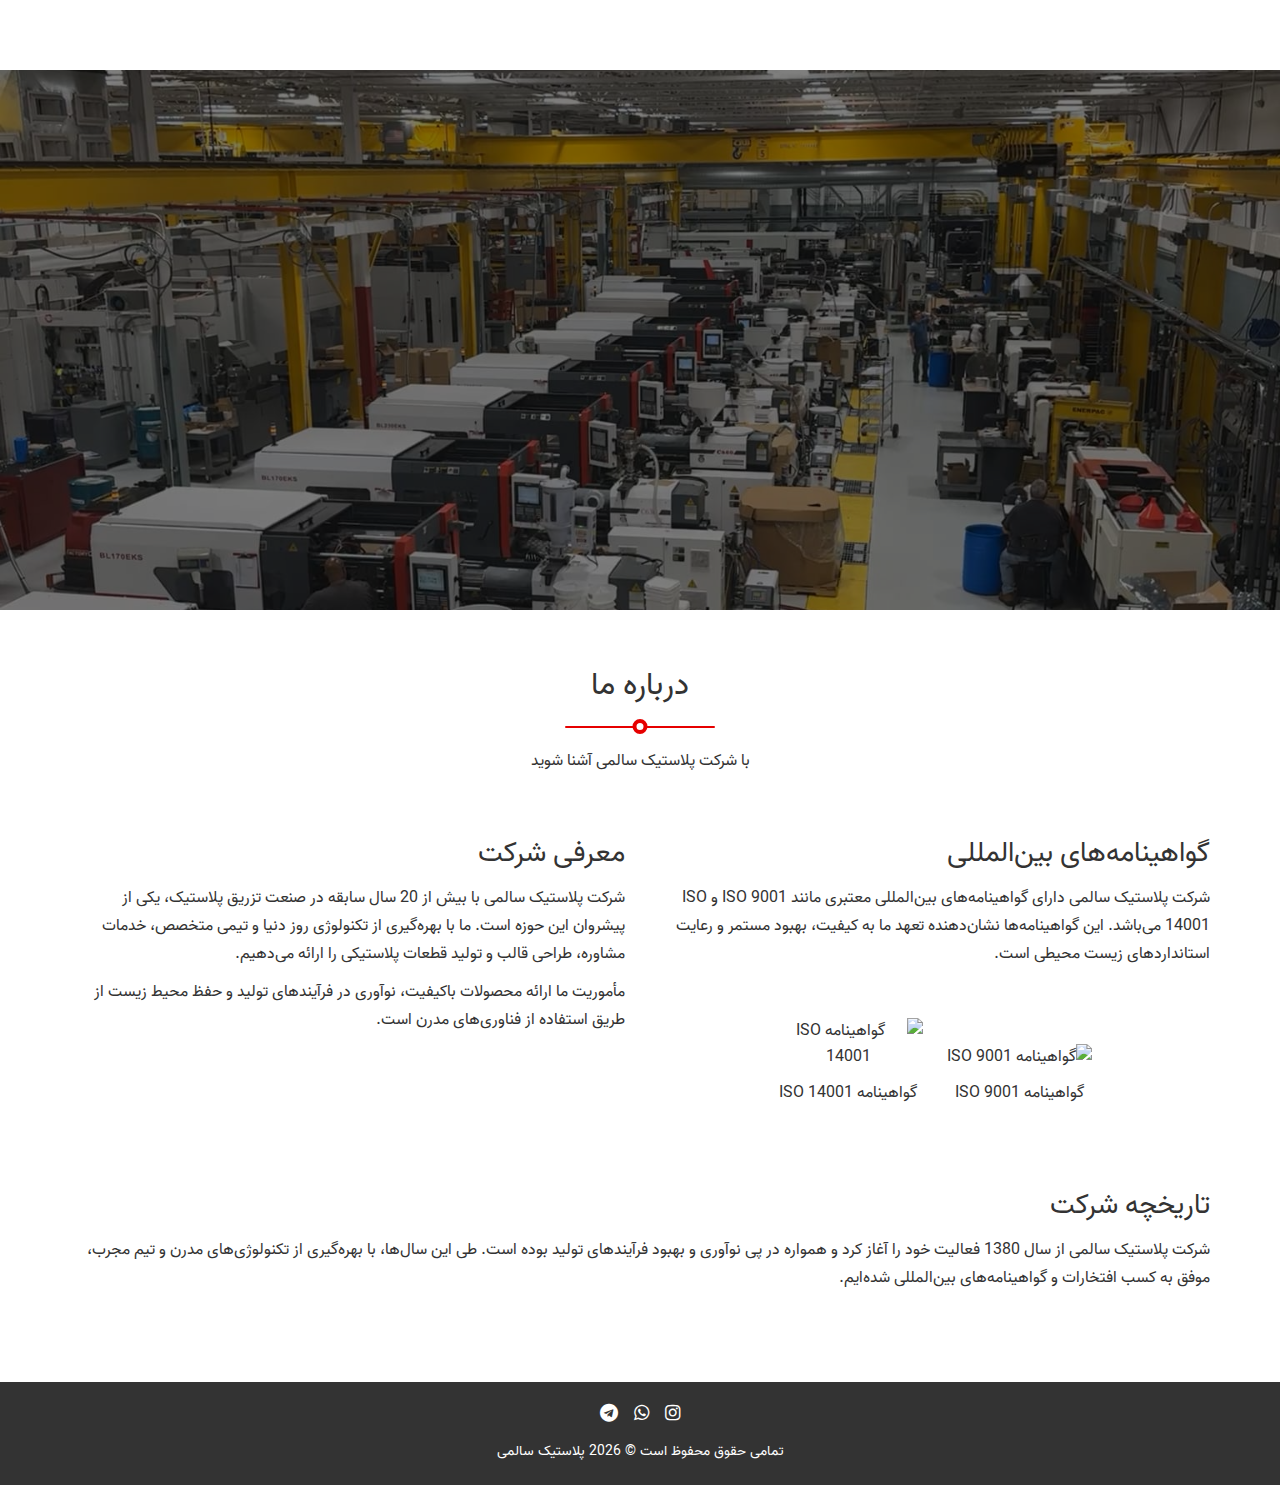
==== commit 28df3a4c: "Update about_us.html" ====
--- a/about_us.html
+++ b/about_us.html
@@ -1,215 +1,315 @@
-<!DOCTYPE html>
-<html dir="rtl" lang="fa">
-<head>
-  <meta charset="UTF-8">
-  <title>درباره ما | پلاستیک سالمی</title>
-  <link rel="shortcut icon" href="images/favicon.ico" type="image/x-icon">
-  <meta name="viewport" content="width=device-width, initial-scale=1.0">
-  
-  <!-- توضیحات متا -->
-  <meta name="description" content="درباره ما - پلاستیک سالمی">
-  <meta name="author" content="پلاستیک سالمی">
-  
-  <!-- فایل‌های CSS -->
-  <link rel="stylesheet" href="css/bootstrap.min.css">
-  <link rel="stylesheet" href="css/font-awesome.min.css">
-  <link rel="stylesheet" href="css/style.css">
-  
-  <style>
-    /* فاصله از بالا برای جلوگیری از پوشش ناوبار ثابت */
-    body {
-      margin-top: 70px;
-    }
-    /* هدر درباره ما */
-    header#about-header {
-      background-image: url('images/realistic image of a plastic injection factory.png'); /* مسیر تصویر پس‌زمینه را بررسی کنید */
-      background-size: cover;
-      background-position: center;
-      background-repeat: no-repeat;
-      height: 60vh;
-      position: relative;
-      color: #fff;
-    }
-    header#about-header .overlay {
-      position: absolute;
-      top: 0;
-      left: 0;
-      right: 0;
-      bottom: 0;
-      background-color: rgba(0, 0, 0, 0.5);
-    }
-    header#about-header .header-content {
-      position: relative;
-      z-index: 2;
-      text-align: center;
-      top: 50%;
-      transform: translateY(-50%);
-    }
-    header#about-header .header-content h1 {
-      font-size: 48px;
-      margin-bottom: 20px;
-    }
-    header#about-header .header-content p {
-      font-size: 20px;
-    }
-    
-    /* بخش درباره ما */
-    .about-section {
-      padding: 60px 0;
-    }
-    .about-section .section-title {
-      margin-bottom: 40px;
-      text-align: center;
-    }
-    .about-content {
-      font-size: 16px;
-      line-height: 28px;
-      margin-bottom: 30px;
-    }
-    .certificates {
-      margin-top: 40px;
-      text-align: center;
-    }
-    .certificate {
-      display: inline-block;
-      margin: 10px;
-    }
-    .certificate img {
-      max-width: 150px;
-      height: auto;
-      display: block;
-      margin: 0 auto 10px;
-    }
-  </style>
-</head>
-<body data-spy="scroll" data-offset="62">
-  
-  <!-- ناوبار (کپی شده از صفحه اصلی) -->
-  <nav id="main-navbar" class="navbar navbar-sticky" style="background-color: #333;">
-    <div class="container">
-      <div class="navbar-header">
-        <button type="button" class="navbar-toggle collapsed" data-toggle="collapse" data-target="#main-navbar-collapse" aria-expanded="false">
-          <span class="icon-bar"></span>
-          <span class="icon-bar"></span>
-          <span class="icon-bar"></span>
-        </button>
-        <a class="navbar-brand primary-logo" href="index.html#home">
-          <img src="images/logo.svg" alt="پلاستیک سالمی" style="max-height: 60px;">
-        </a>
-      </div>
-      <div class="collapse navbar-collapse" id="main-navbar-collapse">
-        <ul class="nav navbar-nav pull-right">
-          <li><a href="index.html#home">خانه</a></li>
-          <li><a href="index.html#services">خدمات</a></li>
-          <li><a href="index.html#customers">مشتریان ما</a></li>
-          <li><a href="index.html#shop">فروشگاه</a></li>
-          <li class="active"><a href="about_us.html">درباره ما</a></li>
-          <li><a href="contact.html">تماس با ما</a></li>
-        </ul>
-      </div>
-    </div>
-  </nav>
-  <!-- پایان ناوبار -->
-  
-  <!-- هدر درباره ما -->
-  <header id="about-header">
-    <div class="overlay"></div>
-    <div class="container">
-      <div class="header-content">
-        <h1>درباره ما</h1>
-        <p>آشنایی با شرکت پلاستیک سالمی و دستاوردهای آن</p>
-      </div>
-    </div>
-  </header>
-  
-  <!-- سکشن اصلی درباره ما -->
-  <section id="about_us" class="about-section">
-    <div class="container">
-      <div class="row text-center">
-        <div class="col-sm-10 col-sm-offset-1">
-          <h2 class="section-title-divider primary-divider">درباره ما</h2>
-          <p>با شرکت پلاستیک سالمی آشنا شوید</p>
-        </div>
-      </div>
-      
-      <div class="row">
-        <!-- معرفی شرکت -->
-        <div class="col-md-6">
-          <div class="about-content">
-            <h3>معرفی شرکت</h3>
-            <p>
-              شرکت پلاستیک سالمی با بیش از 20 سال سابقه در صنعت تزریق پلاستیک، یکی از پیشروان این حوزه است.
-              ما با بهره‌گیری از تکنولوژی روز دنیا و تیمی متخصص، خدمات مشاوره، طراحی قالب و تولید قطعات پلاستیکی را ارائه می‌دهیم.
-            </p>
-            <p>
-              مأموریت ما ارائه محصولات باکیفیت، نوآوری در فرآیندهای تولید و حفظ محیط زیست از طریق استفاده از فناوری‌های مدرن است.
-            </p>
-          </div>
-        </div>
-        
-        <!-- گواهینامه‌ها -->
-        <div class="col-md-6">
-          <div class="about-content">
-            <h3>گواهینامه‌های بین‌المللی</h3>
-            <p>
-              شرکت پلاستیک سالمی دارای گواهینامه‌های بین‌المللی معتبری مانند ISO 9001 و ISO 14001 می‌باشد.
-              این گواهینامه‌ها نشان‌دهنده تعهد ما به کیفیت، بهبود مستمر و رعایت استانداردهای زیست محیطی است.
-            </p>
-          </div>
-          <div class="certificates">
-            <div class="certificate">
-              <img src="images/iso9001.png" alt="گواهینامه ISO 9001">
-              <p>گواهینامه ISO 9001</p>
-            </div>
-            <div class="certificate">
-              <img src="images/iso14001.png" alt="گواهینامه ISO 14001">
-              <p>گواهینامه ISO 14001</p>
-            </div>
-          </div>
-        </div>
-      </div>
-      
-      <!-- تاریخچه شرکت -->
-      <div class="row" style="margin-top:40px;">
-        <div class="col-md-12">
-          <div class="about-content">
-            <h3>تاریخچه شرکت</h3>
-            <p>
-              شرکت پلاستیک سالمی از سال 1380 فعالیت خود را آغاز کرد و همواره در پی نوآوری و بهبود فرآیندهای تولید بوده است.
-              طی این سال‌ها، با بهره‌گیری از تکنولوژی‌های مدرن و تیم مجرب، موفق به کسب افتخارات و گواهینامه‌های بین‌المللی شده‌ایم.
-            </p>
-          </div>
-        </div>
-      </div>
-      
-    </div>
-  </section>
-  
-  <!-- فوتر (کپی شده از صفحه اصلی) -->
-  <footer class="footer padding-tb-30 primary-section-bg section-typo-white">
-    <div class="container text-center">
-      <p>© 2025 پلاستیک سالمی. تمامی حقوق محفوظ است.</p>
-      <ul class="nav navbar-nav footer-social">
-        <li><a href="#"><img src="images/facebook-icon.png" alt="Facebook" style="width:30px; height:auto;"></a></li>
-        <li><a href="#"><img src="images/instagram-icon.png" alt="Instagram" style="width:30px; height:auto;"></a></li>
-        <li><a href="#"><img src="images/twitter-icon.png" alt="Twitter" style="width:30px; height:auto;"></a></li>
-      </ul>
-    </div>
-    <a href="#" class="back-to-top" id="back-to-top"><i class="fa fa-angle-up"></i></a>
-  </footer>
-  
-  <!-- فایل‌های JS -->
-  <script src="js/jquery.min.js"></script>
-  <script src="js/bootstrap.min.js"></script>
-  <script src="js/owl.carousel.min.js"></script>
-  <script src="js/jquery.appear.js"></script>
-  <script src="js/jquery.easing.min.js"></script>
-  <script src="js/jquery.stellar.min.js"></script>
-  <script src="js/jquery.counterup.min.js"></script>
-  <script src="js/isotope.pkgd.min.js"></script>
-  <script src="js/lightbox.min.js"></script>
-  <script src="js/jquery.mb.YTPlayer.min.js"></script>
-  <script src="js/validator.min.js"></script>
-  <script src="js/theme.js"></script>
-</body>
-</html>
+<!DOCTYPE html>
+<html dir="rtl" lang="fa">
+<head>
+  <meta charset="UTF-8">
+  <title>درباره ما | پلاستیک سالمی</title>
+  <link rel="shortcut icon" href="images/favicon.ico" type="image/x-icon">
+  <meta name="viewport" content="width=device-width, initial-scale=1.0">
+  
+  <!-- توضیحات متا -->
+  <meta name="description" content="درباره ما - پلاستیک سالمی">
+  <meta name="author" content="پلاستیک سالمی">
+  
+  <!-- فایل‌های CSS -->
+  <link rel="stylesheet" href="css/bootstrap.min.css">
+  <link rel="stylesheet" href="css/font-awesome.min.css">
+  <link rel="stylesheet" href="css/style.css">
+  
+  <style>
+    /* فاصله از بالا برای جلوگیری از پوشش ناوبار ثابت */
+    body {
+      margin-top: 70px; /* متناسب با ارتفاع واقعی ناوبار */
+      font-family: "Vazir", sans-serif;
+    }
+    
+    /* هدر درباره ما */
+    header#about-header {
+      background-image: url('images/realistic image of a plastic injection factory.png');
+      background-size: cover;
+      background-position: center;
+      background-repeat: no-repeat;
+      height: 60vh;
+      position: relative;
+      color: #fff;
+    }
+    header#about-header .overlay {
+      position: absolute;
+      top: 0; left: 0; right: 0; bottom: 0;
+      background-color: rgba(0, 0, 0, 0.5);
+    }
+    header#about-header .header-content {
+      position: relative;
+      z-index: 2;
+      text-align: center;
+      top: 50%;
+      transform: translateY(-50%);
+    }
+    header#about-header .header-content h1 {
+      font-size: 48px;
+      margin-bottom: 20px;
+    }
+    header#about-header .header-content p {
+      font-size: 20px;
+    }
+    
+    /* بخش درباره ما */
+    .about-section {
+      padding: 60px 0;
+    }
+    .about-section .section-title {
+      margin-bottom: 40px;
+      text-align: center;
+    }
+    .about-content {
+      font-size: 16px;
+      line-height: 28px;
+      margin-bottom: 30px;
+    }
+    .certificates {
+      margin-top: 40px;
+      text-align: center;
+    }
+    .certificate {
+      display: inline-block;
+      margin: 10px;
+    }
+    .certificate img {
+      max-width: 150px;
+      height: auto;
+      display: block;
+      margin: 0 auto 10px;
+    }
+    
+    /* جلوگیری از ترنزیشن ناخواسته یا گلیچ در فوتر */
+    .footer,
+    .footer a,
+    .footer .nav > li > a {
+      transition: none !important;
+    }
+    .footer-social li a {
+      background: transparent !important;
+      color: #fff !important;
+      border: none !important;
+      transition: none !important;
+    }
+    .footer-social li a:hover,
+    .footer-social li a:focus {
+      background: transparent !important;
+      color: #e60000 !important;
+      text-decoration: none !important;
+    }
+    
+    /* نمونه Media Query برای موبایل (اختیاری) */
+    @media screen and (max-width: 767px) {
+      header#about-header .header-content h1 {
+        font-size: 32px;
+      }
+      header#about-header .header-content p {
+        font-size: 16px;
+      }
+      .about-section {
+        padding: 40px 0;
+      }
+    }
+  </style>
+</head>
+<body data-spy="scroll" data-offset="62">
+  
+  <!-- container برای ناوبار (بارگذاری دینامیک از فایل navbar.html) -->
+  <div id="navbar-container"></div>
+  
+  <!-- هدر درباره ما -->
+  <header id="about-header">
+    <div class="overlay"></div>
+    <div class="container">
+      <div class="header-content">
+      </div>
+    </div>
+  </header>
+  
+  <!-- سکشن اصلی درباره ما -->
+  <section id="about_us" class="about-section">
+    <div class="container">
+      <div class="row text-center">
+        <div class="col-sm-10 col-sm-offset-1">
+          <h2 class="section-title-divider primary-divider">درباره ما</h2>
+          <p>با شرکت پلاستیک سالمی آشنا شوید</p>
+        </div>
+      </div>
+      
+      <div class="row">
+        <!-- معرفی شرکت -->
+        <div class="col-md-6">
+          <div class="about-content">
+            <h3>معرفی شرکت</h3>
+            <p>
+              شرکت پلاستیک سالمی با بیش از 20 سال سابقه در صنعت تزریق پلاستیک، یکی از پیشروان این حوزه است.
+              ما با بهره‌گیری از تکنولوژی روز دنیا و تیمی متخصص، خدمات مشاوره، طراحی قالب و تولید قطعات پلاستیکی را ارائه می‌دهیم.
+            </p>
+            <p>
+              مأموریت ما ارائه محصولات باکیفیت، نوآوری در فرآیندهای تولید و حفظ محیط زیست از طریق استفاده از فناوری‌های مدرن است.
+            </p>
+          </div>
+        </div>
+        
+        <!-- گواهینامه‌ها -->
+        <div class="col-md-6">
+          <div class="about-content">
+            <h3>گواهینامه‌های بین‌المللی</h3>
+            <p>
+              شرکت پلاستیک سالمی دارای گواهینامه‌های بین‌المللی معتبری مانند ISO 9001 و ISO 14001 می‌باشد.
+              این گواهینامه‌ها نشان‌دهنده تعهد ما به کیفیت، بهبود مستمر و رعایت استانداردهای زیست محیطی است.
+            </p>
+          </div>
+          <div class="certificates">
+            <div class="certificate">
+              <img src="images/iso9001.png" alt="گواهینامه ISO 9001">
+              <p>گواهینامه ISO 9001</p>
+            </div>
+            <div class="certificate">
+              <img src="images/iso14001.png" alt="گواهینامه ISO 14001">
+              <p>گواهینامه ISO 14001</p>
+            </div>
+          </div>
+        </div>
+      </div>
+      
+      <!-- تاریخچه شرکت -->
+      <div class="row" style="margin-top:40px;">
+        <div class="col-md-12">
+          <div class="about-content">
+            <h3>تاریخچه شرکت</h3>
+            <p>
+              شرکت پلاستیک سالمی از سال 1380 فعالیت خود را آغاز کرد و همواره در پی نوآوری و بهبود فرآیندهای تولید بوده است.
+              طی این سال‌ها، با بهره‌گیری از تکنولوژی‌های مدرن و تیم مجرب، موفق به کسب افتخارات و گواهینامه‌های بین‌المللی شده‌ایم.
+            </p>
+          </div>
+        </div>
+      </div>
+      
+    </div>
+  </section>
+  
+    <!-- Footer -->
+<!-- فوتر با پس‌زمینه تیره و طراحی مینیمال -->
+<footer class="footer-minimal-dark">
+  <div class="container text-center">
+    <!-- آیکون‌های شبکه‌های اجتماعی -->
+    <ul class="social-icons">
+      <li><a href="#"><i class="fa fa-instagram"></i></a></li>
+      <li><a href="#"><i class="fa fa-whatsapp"></i></a></li>
+      <li><a href="#"><i class="fa fa-telegram"></i></a></li>
+    </ul>
+    
+    <!-- متن کپی‌رایت -->
+    <p>
+      تمامی حقوق محفوظ است © 
+      <span id="current-year">۲۰۲۵</span> 
+      پلاستیک سالمی
+    </p>
+  </div>
+</footer>
+
+<style>
+/* استایل فوتر مینیمال با پس‌زمینه تیره */
+.footer-minimal-dark {
+  background-color: #333;  /* پس‌زمینه تیره */
+  color: #fff;            /* متن سفید */
+  padding: 20px 0;        /* فاصله عمودی بالا و پایین فوتر */
+  font-size: 14px;
+}
+
+.footer-minimal-dark .social-icons {
+  list-style: none;
+  margin: 0 0 10px;
+  padding: 0;
+}
+
+.footer-minimal-dark .social-icons li {
+  display: inline-block;
+  margin: 0 6px;
+}
+
+/* رنگ پیش‌فرض آیکون‌ها سفید؛ و هاور با رنگ قرمز */
+.footer-minimal-dark .social-icons li a {
+  color: #fff;
+  font-size: 18px;
+  transition: color 0.3s ease, transform 0.3s ease;
+}
+
+.footer-minimal-dark .social-icons li a:hover {
+  color: #e60000;    /* تغییر رنگ هنگام هاور */
+  transform: scale(1.2) translateY(-2px);
+}
+
+/* حذف فاصله اضافی از متن کپی‌رایت */
+.footer-minimal-dark p {
+  margin: 0;
+}
+</style>
+
+<script>
+  // نمایش سال جاری در بخش کپی‌رایت
+  document.getElementById('current-year').textContent = new Date().getFullYear();
+</script>
+
+    <!-- End Footer -->
+  
+  <!-- فایل‌های JS -->
+  <script src="js/jquery.min.js"></script>
+  <script src="js/bootstrap.min.js"></script>
+  <script src="js/owl.carousel.min.js"></script>
+  <script src="js/jquery.appear.js"></script>
+  <script src="js/jquery.easing.min.js"></script>
+  <script src="js/jquery.stellar.min.js"></script>
+  <script src="js/jquery.counterup.min.js"></script>
+  <script src="js/isotope.pkgd.min.js"></script>
+  <script src="js/lightbox.min.js"></script>
+  <script src="js/jquery.mb.YTPlayer.min.js"></script>
+  <script src="js/validator.min.js"></script>
+  <script src="js/theme.js"></script>
+  
+  <!-- اسکریپت بارگذاری ناوبار و اصلاح لینک‌ها -->
+  <script>
+    function initNavbar() {
+      const navbarLinks = document.querySelectorAll('#main-navbar a');
+      navbarLinks.forEach(function(link) {
+        link.addEventListener("click", function(e) {
+          const href = link.getAttribute('href');
+          // اگر href به صورت anchor است (مثلاً "#home") و هدف در صفحه فعلی یافت نمی‌شود
+          if (href && href.startsWith("#")) {
+            const target = document.querySelector(href);
+            if (!target) {
+              e.preventDefault();
+              // هدایت به صفحه اصلی (index.html) به همراه anchor
+              window.location.href = "index.html" + href;
+            } else {
+              e.preventDefault();
+              window.scrollTo({
+                top: target.offsetTop - 70,
+                behavior: "smooth"
+              });
+            }
+          }
+        });
+      });
+    }
+  
+    // بارگذاری ناوبار از فایل navbar.html
+    fetch('navbar.html')
+      .then(function(response) {
+        if (!response.ok) {
+          throw new Error('خطا در بارگذاری فایل ناوبار');
+        }
+        return response.text();
+      })
+      .then(function(data) {
+        document.getElementById('navbar-container').innerHTML = data;
+        initNavbar();
+      })
+      .catch(function(err) {
+        console.error('Error loading navbar:', err);
+      });
+  </script>
+</body>
+</html>
